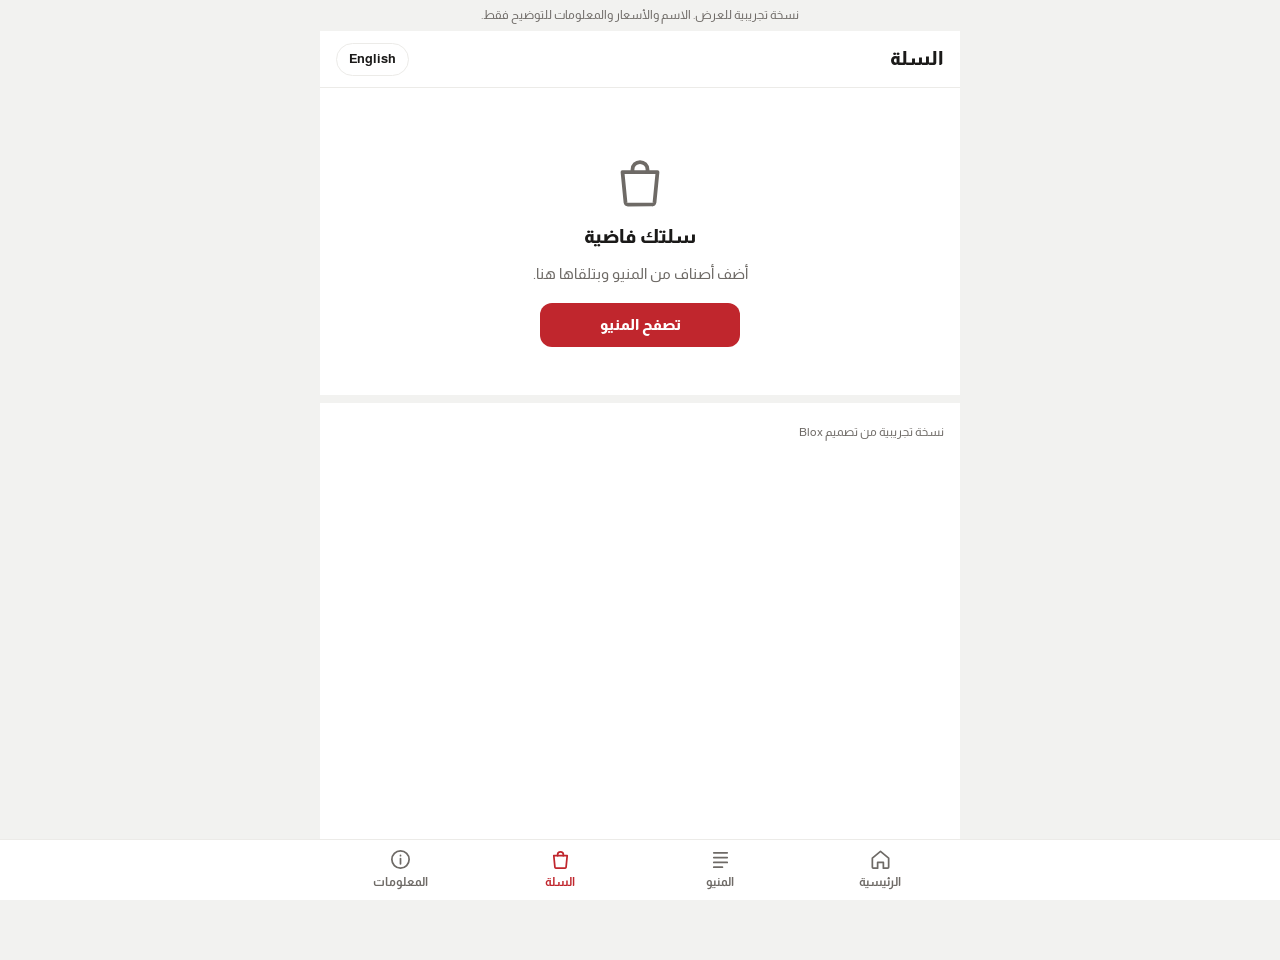
==== cart.html @ 6bb1acb8 "Split the demo into Home, Menu, Cart and Info pages Each page shares one stylesheet and script, with" ====
<!doctype html>
<html lang="ar" dir="rtl">
<head>
<meta charset="utf-8">
<meta name="viewport" content="width=device-width, initial-scale=1, viewport-fit=cover">
<meta name="theme-color" content="#FFFFFF">
<title>السلة · فرن الحارة</title>
<link rel="preconnect" href="https://fonts.googleapis.com">
<link rel="preconnect" href="https://fonts.gstatic.com" crossorigin>
<link rel="stylesheet" href="https://fonts.googleapis.com/css2?family=Almarai:wght@400;700;800&display=swap">
<link rel="stylesheet" href="assets/style.css">
</head>
<body data-page="cart">
<div class="app">
  <div class="demo pad" data-t="demo"></div>
  <header class="topbar"><div class="topbar-inner pad"><h1 data-t="navCart"></h1><button class="lang-sm" type="button" data-lang data-t="langBtn"></button></div></header>

  <section class="empty-state pad" id="cartEmpty" hidden>
    <svg viewBox="0 0 24 24" aria-hidden="true"><path d="M5 8h14l-1.2 12.2a1 1 0 0 1-1 .8H7.2a1 1 0 0 1-1-.8z"/><path d="M9 8V7a3 3 0 0 1 6 0v1"/></svg>
    <h2 data-t="emptyCart"></h2>
    <p data-t="emptyCartSub"></p>
    <a class="btn btn-primary" href="menu.html" data-t="browseMenu"></a>
  </section>

  <div id="cartFull" hidden>
    <section class="pad"><div id="cartItems"></div></section>

    <section class="block pad">
      <span class="sub-h" data-t="orderType"></span>
      <div class="seg" role="group">
        <button type="button" data-type="pickup" data-t="pickup"></button>
        <button type="button" data-type="delivery" data-t="delivery"></button>
      </div>
    </section>

    <section class="block pad">
      <label class="sub-h" for="notes" data-t="notesL"></label>
      <textarea id="notes" data-ph="notesPh"></textarea>
    </section>

    <section class="block pad">
      <div class="sumline"><span data-t="itemsLabel"></span><span id="sumCount"></span></div>
      <div class="sumline total"><span data-t="total"></span><span id="sumTotal"></span></div>
      <button class="wa-btn" id="sendBtn" type="button" data-t="send"></button>
      <p class="toast" id="toast" hidden></p>
      <details>
        <summary data-t="preview"></summary>
        <textarea id="msg" readonly></textarea>
        <button class="link-btn" id="copyBtn" type="button" data-t="copy"></button>
      </details>
      <div class="foot-row"><button class="clear" id="clearBtn" type="button" data-t="clear"></button></div>
    </section>
  </div>

  <p class="foot pad" data-t="footer"></p>
</div>

<nav class="bnav" aria-label="Main">
  <div class="bnav-inner">
    <a href="index.html" data-nav="home"><svg viewBox="0 0 24 24" aria-hidden="true"><path d="M3.5 10.5 12 3.5l8.5 7V20a1 1 0 0 1-1 1H15v-6H9v6H4.5a1 1 0 0 1-1-1z"/></svg><span data-t="navHome"></span></a>
    <a href="menu.html" data-nav="menu"><svg viewBox="0 0 24 24" aria-hidden="true"><path d="M5 5h14M5 10h14M5 15h14M5 20h9"/></svg><span data-t="navMenu"></span></a>
    <a href="cart.html" data-nav="cart"><svg viewBox="0 0 24 24" aria-hidden="true"><path d="M5 8h14l-1.2 12.2a1 1 0 0 1-1 .8H7.2a1 1 0 0 1-1-.8z"/><path d="M9 8V7a3 3 0 0 1 6 0v1"/></svg><span data-t="navCart"></span><i class="nbadge" id="navBadge" hidden></i></a>
    <a href="info.html" data-nav="info"><svg viewBox="0 0 24 24" aria-hidden="true"><circle cx="12" cy="12" r="9"/><path d="M12 11v5.5M12 7.8v.2"/></svg><span data-t="navInfo"></span></a>
  </div>
</nav>
<script src="assets/app.js"></script>
</body>
</html>
---- assets/style.css ----
/* Layout: a mobile ordering site in the shape delivery apps use. One white column on a grey page,
   a bottom tab bar (Home, Menu, Cart, Info), sticky headers on inner pages. Light only, on purpose. */
:root{
  --page:#F2F2F0;
  --bg:#FFFFFF;
  --ink:#1B1A19;
  --muted:#6E6A66;
  --line:#ECEBE8;
  --brand:#C0262D;
  --brand-dark:#9E1D23;
  --brand-tint:#FBECEC;
  --on-brand:#FFFFFF;
  --open:#1E7F3C;
  --wa:#128C4A;
  --on-wa:#FFFFFF;
  --savory-bg:#FCEBE7; --savory-fg:#9C2A1C;
  --sweet-bg:#FFF3D6;  --sweet-fg:#7A5300;
  --crepes-bg:#EAF5E0; --crepes-fg:#3E6B14;
  --drinks-bg:#E0F3F1; --drinks-fg:#0D6158;
  --nav-h:60px;
  --font:"Almarai",system-ui,-apple-system,"Segoe UI",Tahoma,sans-serif;
  color-scheme:light;
}
*{box-sizing:border-box}
[hidden]{display:none!important}
html{-webkit-text-size-adjust:100%}
body{margin:0;background:var(--page);color:var(--ink);font-family:var(--font);font-size:15px;line-height:1.55;-webkit-font-smoothing:antialiased;
  padding-bottom:calc(var(--nav-h) + env(safe-area-inset-bottom,0px))}
body.has-cartbar{padding-bottom:calc(var(--nav-h) + 72px + env(safe-area-inset-bottom,0px))}
h1,h2,h3,p{margin:0}
a{color:inherit}
button,input,textarea{font:inherit;color:inherit}
button{cursor:pointer}
:focus-visible{outline:2px solid var(--brand);outline-offset:2px}
.app{max-width:640px;margin-inline:auto;background:var(--bg);min-height:100vh}
.pad{padding-left:max(16px,env(safe-area-inset-left,0px));padding-right:max(16px,env(safe-area-inset-right,0px))}

.demo{background:var(--page);color:var(--muted);font-size:.78rem;text-align:center;padding-block:6px}
.foot{color:var(--muted);font-size:.78rem;padding-block:20px 28px;border-top:8px solid var(--page)}

/* Buttons */
.btn{display:flex;align-items:center;justify-content:center;gap:8px;border:0;border-radius:12px;padding:12px 16px;font-weight:800;text-decoration:none;line-height:1.3}
.btn-primary{background:var(--brand);color:var(--on-brand)}
.btn-outline{background:var(--bg);color:var(--ink);border:1px solid var(--line)}
.add-btn{width:36px;height:36px;border-radius:50%;border:1.5px solid var(--brand);background:var(--bg);color:var(--brand);font-size:1.3rem;line-height:1;display:grid;place-items:center;padding:0}
.stepper{display:flex;align-items:center;border-radius:999px;background:var(--brand);color:var(--on-brand)}
.stepper button{width:36px;height:36px;border:0;background:none;color:inherit;font-size:1.15rem;line-height:1;padding:0}
.stepper span{min-width:18px;text-align:center;font-weight:700;font-variant-numeric:tabular-nums}

/* Inner-page header */
.topbar{position:sticky;top:0;z-index:15;background:var(--bg);border-bottom:1px solid var(--line);padding-top:env(safe-area-inset-top,0px)}
.topbar-inner{display:flex;align-items:center;justify-content:space-between;gap:12px;height:56px}
.topbar h1{font-size:1.2rem;font-weight:800}
.lang-sm{border:1px solid var(--line);background:var(--bg);border-radius:999px;padding:5px 12px;font-weight:700;font-size:.82rem}

/* Home */
.cover{height:136px;background:var(--brand);padding-top:env(safe-area-inset-top,0px)}
.cover-bar{display:flex;justify-content:flex-end;padding-block:12px}
.lang{background:rgba(255,255,255,.2);color:var(--on-brand);border:0;border-radius:999px;padding:6px 14px;font-weight:700;font-size:.85rem}
.store{padding-block:0 18px}
.logo{width:80px;height:80px;border-radius:50%;margin-top:-40px;border:3px solid var(--bg);background:var(--brand-dark);color:var(--on-brand);
  display:grid;place-items:center;font-weight:800;font-size:1.15rem;box-shadow:0 1px 4px rgba(0,0,0,.14);overflow:hidden}
.logo img{width:100%;height:100%;object-fit:cover}
.store h1{font-size:1.5rem;font-weight:800;margin-top:10px;text-wrap:balance}
.cuisine{color:var(--muted);font-size:.9rem;margin-top:2px}
.meta{display:flex;flex-wrap:wrap;align-items:center;gap:6px 12px;margin-top:10px;font-size:.85rem;color:var(--muted)}
.status{font-weight:700;display:inline-flex;align-items:center;gap:6px;color:var(--muted)}
.status::before{content:"";width:7px;height:7px;border-radius:50%;background:currentColor}
.status.is-open{color:var(--open)}
.actions{display:grid;grid-template-columns:1fr 1fr;gap:10px;margin-top:16px}

.block{padding-block:20px;border-top:8px solid var(--page)}
.block-head{display:flex;align-items:baseline;justify-content:space-between;gap:12px;margin-bottom:12px}
.block h2{font-size:1.1rem;font-weight:800}
.see-all{color:var(--brand);font-weight:700;font-size:.88rem;text-decoration:none}

.picks{display:flex;gap:10px;overflow-x:auto;scrollbar-width:none;scroll-snap-type:x mandatory;padding-bottom:2px}
.picks::-webkit-scrollbar{display:none}
.pick{flex:0 0 170px;scroll-snap-align:start;border:1px solid var(--line);border-radius:14px;padding:12px;display:flex;flex-direction:column;gap:6px;min-height:168px}
.pick h3{font-size:.98rem;font-weight:800}
.pick p{color:var(--muted);font-size:.8rem;display:-webkit-box;-webkit-line-clamp:2;-webkit-box-orient:vertical;overflow:hidden}
.pick-foot{margin-top:auto;display:flex;align-items:center;justify-content:space-between;gap:8px}
.cat-label{align-self:flex-start;font-size:.72rem;font-weight:700;padding:2px 8px;border-radius:999px}

.cats-grid{display:grid;grid-template-columns:1fr 1fr;gap:10px}
.cat-tile{display:flex;flex-direction:column;justify-content:flex-end;gap:2px;min-height:96px;padding:14px;border-radius:14px;text-decoration:none}
.cat-tile strong{font-size:1.02rem;font-weight:800}
.cat-tile span{font-size:.82rem;opacity:.85}
.c-savory{background:var(--savory-bg);color:var(--savory-fg)}
.c-sweet{background:var(--sweet-bg);color:var(--sweet-fg)}
.c-crepes{background:var(--crepes-bg);color:var(--crepes-fg)}
.c-drinks{background:var(--drinks-bg);color:var(--drinks-fg)}

/* Menu */
.search{padding-block:12px 10px}
.search input{width:100%;border:1px solid var(--line);background:var(--page);border-radius:12px;padding:11px 14px;font-size:.95rem}
.search input::placeholder{color:var(--muted)}
.tabs{position:sticky;top:calc(56px + env(safe-area-inset-top,0px));z-index:12;background:var(--bg);border-bottom:1px solid var(--line)}
.tabs-inner{display:flex;gap:6px;overflow-x:auto;scrollbar-width:none}
.tabs-inner::-webkit-scrollbar{display:none}
.tab{flex:0 0 auto;border:0;background:none;padding:13px 8px 11px;font-weight:700;font-size:.92rem;color:var(--muted);border-bottom:2px solid transparent;white-space:nowrap}
.tab[aria-current="true"]{color:var(--brand);border-bottom-color:var(--brand)}
.menu-section{padding-block:18px 2px;scroll-margin-top:calc(106px + env(safe-area-inset-top,0px))}
.menu-section h2{font-size:1.1rem;font-weight:800}
.row{display:flex;gap:14px;align-items:center;padding-block:14px;border-bottom:1px solid var(--line)}
.row-text{flex:1;min-width:0}
.row h3{font-size:.98rem;font-weight:700;display:flex;align-items:center;gap:6px;flex-wrap:wrap}
.badge{font-size:.7rem;font-weight:700;color:var(--brand);background:var(--brand-tint);padding:2px 6px;border-radius:4px}
.desc{color:var(--muted);font-size:.86rem;margin-top:2px;display:-webkit-box;-webkit-line-clamp:2;-webkit-box-orient:vertical;overflow:hidden}
.price{font-weight:700;font-variant-numeric:tabular-nums;white-space:nowrap}
.row .price{display:block;margin-top:6px}
.add{flex:0 0 auto}
.empty{color:var(--muted);text-align:center;padding-block:36px}

.cartbar{position:fixed;left:0;right:0;bottom:calc(var(--nav-h) + env(safe-area-inset-bottom,0px));z-index:20;padding-block:8px;
  padding-left:max(16px,env(safe-area-inset-left,0px));padding-right:max(16px,env(safe-area-inset-right,0px))}
.cartbar-btn{max-width:608px;margin-inline:auto;display:flex;align-items:center;justify-content:space-between;gap:12px;
  background:var(--brand);color:var(--on-brand);border-radius:12px;padding:13px 16px;font-weight:800;text-decoration:none;box-shadow:0 4px 14px rgba(0,0,0,.18)}
.count{background:rgba(255,255,255,.22);border-radius:6px;padding:1px 8px;min-width:28px;text-align:center;font-variant-numeric:tabular-nums}
.amt{font-variant-numeric:tabular-nums}

/* Cart */
.empty-state{display:flex;flex-direction:column;align-items:center;gap:10px;text-align:center;padding-block:64px 48px}
.empty-state svg{width:60px;height:60px;color:var(--muted);fill:none;stroke:currentColor;stroke-width:1.5;stroke-linecap:round;stroke-linejoin:round}
.empty-state h2{font-size:1.2rem;font-weight:800}
.empty-state p{color:var(--muted);max-width:30ch}
.empty-state .btn{margin-top:8px;min-width:200px}
.cart-row{display:flex;align-items:center;gap:12px;padding-block:14px;border-bottom:1px solid var(--line)}
.cart-row:last-child{border-bottom:0}
.cart-row .name{flex:1;min-width:0;font-weight:700}
.cart-row .sub{color:var(--muted);font-size:.85rem;font-weight:400;font-variant-numeric:tabular-nums}
.sub-h{display:block;font-size:1.05rem;font-weight:800;margin-bottom:10px}
.seg{display:grid;grid-template-columns:1fr 1fr;background:var(--page);border-radius:10px;padding:3px}
.seg button{border:0;background:none;padding:10px;border-radius:8px;font-weight:700;font-size:.9rem;color:var(--muted)}
.seg button[aria-pressed="true"]{background:var(--bg);color:var(--ink);box-shadow:0 1px 2px rgba(0,0,0,.12)}
textarea{width:100%;border:1px solid var(--line);border-radius:10px;padding:10px 12px;resize:vertical;background:var(--bg)}
#notes{min-height:76px}
.sumline{display:flex;justify-content:space-between;padding-block:5px;color:var(--muted);font-variant-numeric:tabular-nums}
.sumline.total{color:var(--ink);font-weight:800;font-size:1.12rem;margin-bottom:14px}
.wa-btn{width:100%;border:0;border-radius:12px;background:var(--wa);color:var(--on-wa);padding:14px;font-weight:800;font-size:1rem}
.toast{margin-top:10px;background:var(--page);border-radius:10px;padding:10px 12px;font-size:.85rem}
details{margin-top:14px;font-size:.88rem}
summary{cursor:pointer;color:var(--brand);font-weight:700}
#msg{margin-top:10px;min-height:150px;background:var(--page);font-size:.86rem}
.link-btn{border:0;background:none;color:var(--brand);font-weight:700;padding:6px 0}
.foot-row{display:flex;justify-content:center;margin-top:8px}
.clear{border:0;background:none;color:var(--muted);font-size:.85rem;text-decoration:underline;padding:6px}

/* Info */
.status-card{display:flex;align-items:center;justify-content:space-between;gap:12px;background:var(--page);border-radius:12px;padding:14px 16px;margin-block:16px;font-size:.9rem}
.status-card .status{font-size:.95rem}
.status-card [data-status-sub]{color:var(--muted)}
.hours{list-style:none;margin:0;padding:0}
.hours li{display:flex;justify-content:space-between;gap:12px;padding-block:10px;border-bottom:1px solid var(--line);font-variant-numeric:tabular-nums}
.hours li:last-child{border-bottom:0}
.hours li.today{font-weight:800}
.today-tag{font-size:.7rem;font-weight:700;background:var(--brand-tint);color:var(--brand);padding:1px 6px;border-radius:4px;margin-inline-start:6px}
.kv{margin:0}
.kv div{display:flex;justify-content:space-between;gap:16px;padding-block:11px;border-bottom:1px solid var(--line);font-size:.9rem}
.kv div:last-child{border-bottom:0}
.kv dt{color:var(--muted);flex:0 0 auto}
.kv dd{margin:0;font-weight:700;text-align:end;min-width:0}
.about{max-width:60ch;color:var(--ink)}
.block .sub-h{margin-bottom:8px}

/* Bottom tab bar */
.bnav{position:fixed;left:0;right:0;bottom:0;z-index:25;background:var(--bg);border-top:1px solid var(--line);
  padding-bottom:env(safe-area-inset-bottom,0px);padding-left:env(safe-area-inset-left,0px);padding-right:env(safe-area-inset-right,0px)}
.bnav-inner{max-width:640px;margin-inline:auto;display:grid;grid-template-columns:repeat(4,1fr);height:var(--nav-h)}
.bnav a{position:relative;display:flex;flex-direction:column;align-items:center;justify-content:center;gap:3px;color:var(--muted);text-decoration:none;font-size:.72rem;font-weight:700}
.bnav svg{width:23px;height:23px;fill:none;stroke:currentColor;stroke-width:1.8;stroke-linecap:round;stroke-linejoin:round}
.bnav a[aria-current="page"]{color:var(--brand)}
.nbadge{position:absolute;top:6px;inset-inline-start:calc(50% + 4px);min-width:18px;height:18px;padding:0 5px;border-radius:999px;background:var(--brand);color:var(--on-brand);font-size:.66rem;font-weight:800;display:grid;place-items:center;font-style:normal}

@media (prefers-reduced-motion:no-preference){
  html{scroll-behavior:smooth}
}
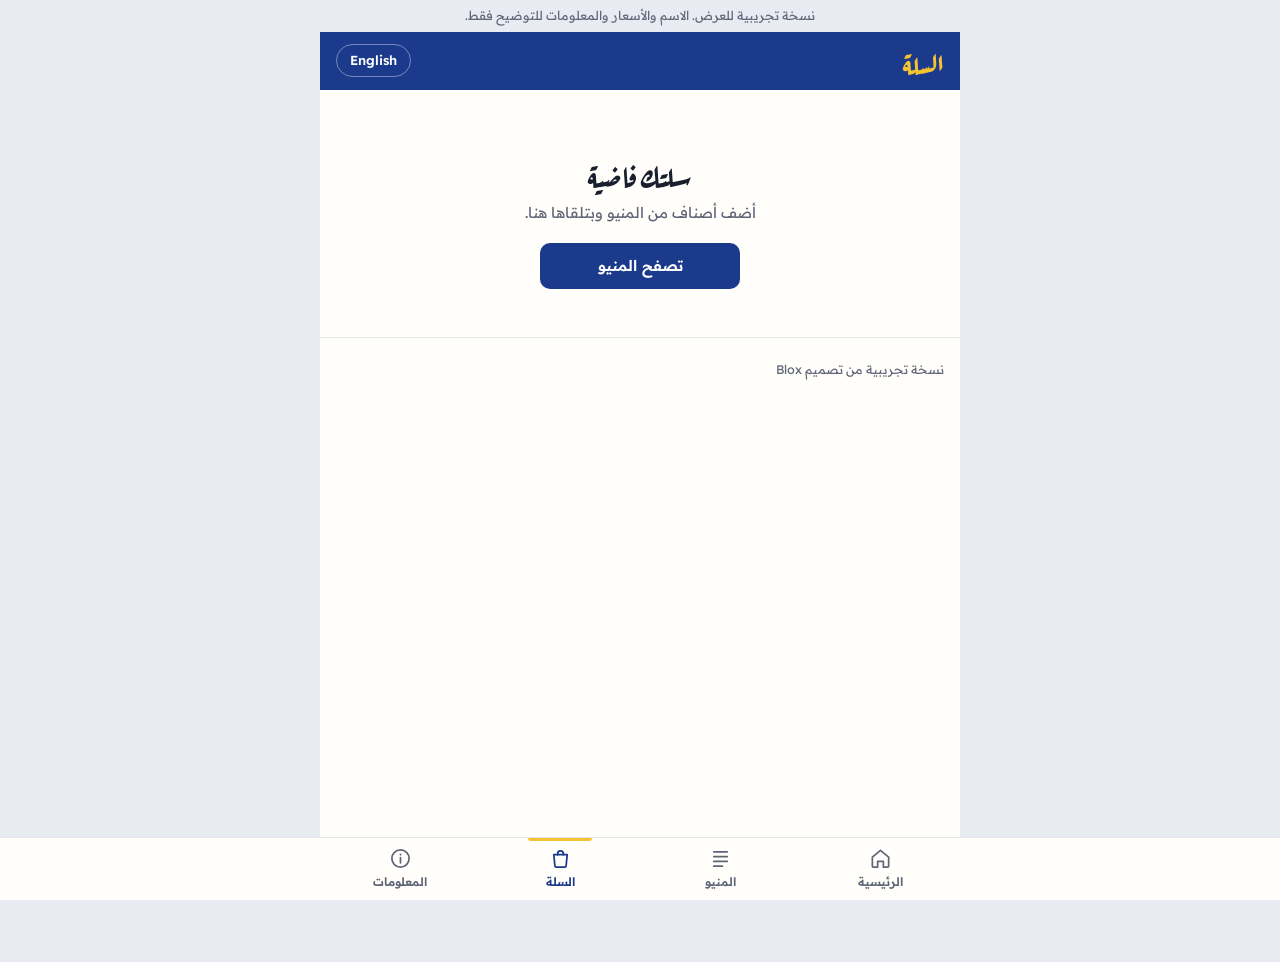
==== commit cf660c19: "Restyle the demo as an Egyptian feteer shop sign and menu board Home opens on the shop sign: sign-bl" ====
--- a/cart.html
+++ b/cart.html
@@ -3,20 +3,19 @@
 <head>
 <meta charset="utf-8">
 <meta name="viewport" content="width=device-width, initial-scale=1, viewport-fit=cover">
-<meta name="theme-color" content="#FFFFFF">
+<meta name="theme-color" content="#1B3A8C">
 <title>السلة · فرن الحارة</title>
 <link rel="preconnect" href="https://fonts.googleapis.com">
 <link rel="preconnect" href="https://fonts.gstatic.com" crossorigin>
-<link rel="stylesheet" href="https://fonts.googleapis.com/css2?family=Almarai:wght@400;700;800&display=swap">
+<link rel="stylesheet" href="https://fonts.googleapis.com/css2?family=Aref+Ruqaa:wght@400;700&family=Readex+Pro:wght@400;500;600;700&display=swap">
 <link rel="stylesheet" href="assets/style.css">
 </head>
 <body data-page="cart">
 <div class="app">
   <div class="demo pad" data-t="demo"></div>
-  <header class="topbar"><div class="topbar-inner pad"><h1 data-t="navCart"></h1><button class="lang-sm" type="button" data-lang data-t="langBtn"></button></div></header>
+  <header class="topbar"><div class="topbar-inner pad"><h1 data-t="navCart"></h1><button class="lang-btn" type="button" data-lang data-t="langBtn"></button></div></header>
 
   <section class="empty-state pad" id="cartEmpty" hidden>
-    <svg viewBox="0 0 24 24" aria-hidden="true"><path d="M5 8h14l-1.2 12.2a1 1 0 0 1-1 .8H7.2a1 1 0 0 1-1-.8z"/><path d="M9 8V7a3 3 0 0 1 6 0v1"/></svg>
     <h2 data-t="emptyCart"></h2>
     <p data-t="emptyCartSub"></p>
     <a class="btn btn-primary" href="menu.html" data-t="browseMenu"></a>
@@ -25,7 +24,7 @@
   <div id="cartFull" hidden>
     <section class="pad"><div id="cartItems"></div></section>
 
-    <section class="block pad">
+    <section class="info-sec pad">
       <span class="sub-h" data-t="orderType"></span>
       <div class="seg" role="group">
         <button type="button" data-type="pickup" data-t="pickup"></button>
@@ -33,14 +32,13 @@
       </div>
     </section>
 
-    <section class="block pad">
+    <section class="info-sec pad">
       <label class="sub-h" for="notes" data-t="notesL"></label>
       <textarea id="notes" data-ph="notesPh"></textarea>
     </section>
 
-    <section class="block pad">
-      <div class="sumline"><span data-t="itemsLabel"></span><span id="sumCount"></span></div>
-      <div class="sumline total"><span data-t="total"></span><span id="sumTotal"></span></div>
+    <section class="info-sec pad">
+      <div id="sumRows"></div>
       <button class="wa-btn" id="sendBtn" type="button" data-t="send"></button>
       <p class="toast" id="toast" hidden></p>
       <details>
--- a/assets/style.css
+++ b/assets/style.css
@@ -1,176 +1,178 @@
-/* Layout: a mobile ordering site in the shape delivery apps use. One white column on a grey page,
-   a bottom tab bar (Home, Menu, Cart, Info), sticky headers on inner pages. Light only, on purpose. */
+/* Direction: an Egyptian feteer shop. The hero is the shop sign (deep sign-blue, Ruqaa lettering in ghee gold,
+   a painted double frame). Menus, hours and the cart read like a printed menu board: name, dotted leader, price.
+   Everything else stays quiet: paper-white, blue-grey ink, thin rules. Light only, on purpose. */
 :root{
-  --page:#F2F2F0;
-  --bg:#FFFFFF;
-  --ink:#1B1A19;
-  --muted:#6E6A66;
-  --line:#ECEBE8;
-  --brand:#C0262D;
-  --brand-dark:#9E1D23;
-  --brand-tint:#FBECEC;
-  --on-brand:#FFFFFF;
+  --page:#E8EBF2;
+  --paper:#FFFEFA;
+  --ink:#1A1F2E;
+  --muted:#5F6577;
+  --line:#E4E6EC;
+  --leader:#BCC2CF;
+  --sign:#1B3A8C;
+  --sign-soft:#D6DDF0;
+  --butter:#F4C430;
+  --butter-tint:#FDF4D6;
+  --butter-ink:#6B4E00;
+  --on-dark:#FFFFFF;
   --open:#1E7F3C;
   --wa:#128C4A;
-  --on-wa:#FFFFFF;
-  --savory-bg:#FCEBE7; --savory-fg:#9C2A1C;
-  --sweet-bg:#FFF3D6;  --sweet-fg:#7A5300;
-  --crepes-bg:#EAF5E0; --crepes-fg:#3E6B14;
-  --drinks-bg:#E0F3F1; --drinks-fg:#0D6158;
-  --nav-h:60px;
-  --font:"Almarai",system-ui,-apple-system,"Segoe UI",Tahoma,sans-serif;
+  --nav-h:62px;
+  --script:"Aref Ruqaa","Readex Pro",serif;
+  --sans:"Readex Pro",system-ui,-apple-system,"Segoe UI",Tahoma,sans-serif;
   color-scheme:light;
 }
 *{box-sizing:border-box}
 [hidden]{display:none!important}
 html{-webkit-text-size-adjust:100%}
-body{margin:0;background:var(--page);color:var(--ink);font-family:var(--font);font-size:15px;line-height:1.55;-webkit-font-smoothing:antialiased;
+body{margin:0;background:var(--page);color:var(--ink);font-family:var(--sans);font-size:15px;line-height:1.6;-webkit-font-smoothing:antialiased;
   padding-bottom:calc(var(--nav-h) + env(safe-area-inset-bottom,0px))}
-body.has-cartbar{padding-bottom:calc(var(--nav-h) + 72px + env(safe-area-inset-bottom,0px))}
+body.has-cartbar{padding-bottom:calc(var(--nav-h) + 74px + env(safe-area-inset-bottom,0px))}
 h1,h2,h3,p{margin:0}
 a{color:inherit}
 button,input,textarea{font:inherit;color:inherit}
 button{cursor:pointer}
-:focus-visible{outline:2px solid var(--brand);outline-offset:2px}
-.app{max-width:640px;margin-inline:auto;background:var(--bg);min-height:100vh}
+:focus-visible{outline:2px solid var(--sign);outline-offset:2px}
+.sign :focus-visible,.topbar :focus-visible{outline-color:var(--butter)}
+.app{max-width:640px;margin-inline:auto;background:var(--paper);min-height:100vh}
 .pad{padding-left:max(16px,env(safe-area-inset-left,0px));padding-right:max(16px,env(safe-area-inset-right,0px))}
 
 .demo{background:var(--page);color:var(--muted);font-size:.78rem;text-align:center;padding-block:6px}
-.foot{color:var(--muted);font-size:.78rem;padding-block:20px 28px;border-top:8px solid var(--page)}
+.foot{color:var(--muted);font-size:.78rem;padding-block:22px 28px;border-top:1px solid var(--line)}
+
+/* Menu-board leader: name ........ price */
+.lead{display:flex;align-items:baseline;gap:8px;min-width:0}
+.lead .dots{flex:1;min-width:14px;border-bottom:2px dotted var(--leader);transform:translateY(-.32em)}
+.price{font-weight:700;color:var(--sign);white-space:nowrap;font-variant-numeric:tabular-nums}
 
 /* Buttons */
-.btn{display:flex;align-items:center;justify-content:center;gap:8px;border:0;border-radius:12px;padding:12px 16px;font-weight:800;text-decoration:none;line-height:1.3}
-.btn-primary{background:var(--brand);color:var(--on-brand)}
-.btn-outline{background:var(--bg);color:var(--ink);border:1px solid var(--line)}
-.add-btn{width:36px;height:36px;border-radius:50%;border:1.5px solid var(--brand);background:var(--bg);color:var(--brand);font-size:1.3rem;line-height:1;display:grid;place-items:center;padding:0}
-.stepper{display:flex;align-items:center;border-radius:999px;background:var(--brand);color:var(--on-brand)}
-.stepper button{width:36px;height:36px;border:0;background:none;color:inherit;font-size:1.15rem;line-height:1;padding:0}
-.stepper span{min-width:18px;text-align:center;font-weight:700;font-variant-numeric:tabular-nums}
+.btn{display:flex;align-items:center;justify-content:center;border:0;border-radius:10px;padding:13px 16px;font-weight:600;text-decoration:none;line-height:1.3;text-align:center}
+.btn-primary{background:var(--sign);color:var(--on-dark)}
+.btn-outline{background:var(--paper);color:var(--ink);border:1.5px solid var(--line)}
+.add-btn{width:38px;height:38px;border-radius:50%;border:1.5px solid var(--sign);background:var(--paper);color:var(--sign);font-size:1.35rem;line-height:1;display:grid;place-items:center;padding:0}
+.stepper{display:inline-flex;align-items:center;border-radius:999px;background:var(--sign);color:var(--on-dark)}
+.stepper button{width:38px;height:38px;border:0;background:none;color:inherit;font-size:1.15rem;line-height:1;padding:0}
+.stepper span{min-width:20px;text-align:center;font-weight:700;font-variant-numeric:tabular-nums}
+.lang-btn{border:1px solid rgba(255,255,255,.4);background:transparent;color:var(--on-dark);border-radius:999px;padding:5px 13px;font-weight:600;font-size:.82rem}
 
-/* Inner-page header */
-.topbar{position:sticky;top:0;z-index:15;background:var(--bg);border-bottom:1px solid var(--line);padding-top:env(safe-area-inset-top,0px)}
-.topbar-inner{display:flex;align-items:center;justify-content:space-between;gap:12px;height:56px}
-.topbar h1{font-size:1.2rem;font-weight:800}
-.lang-sm{border:1px solid var(--line);background:var(--bg);border-radius:999px;padding:5px 12px;font-weight:700;font-size:.82rem}
+/* Home: the shop sign */
+.sign{background:var(--sign);color:var(--on-dark);padding-top:calc(env(safe-area-inset-top,0px) + 12px);padding-bottom:22px}
+.sign-top{display:flex;justify-content:flex-end}
+.board{margin:12px 6px 0;border:2px solid var(--butter);border-radius:6px;outline:1px solid rgba(244,196,48,.5);outline-offset:5px;padding:16px 12px 20px;text-align:center}
+.wordmark{font-family:var(--script);font-weight:700;color:var(--butter);font-size:clamp(2.7rem,14vw,3.7rem);line-height:1.4}
+.tagline{color:var(--sign-soft);font-size:1rem}
+.sign-status{display:flex;justify-content:center;align-items:center;gap:8px;margin-top:18px;font-size:.92rem;font-weight:500;color:var(--sign-soft)}
+.sign-status .dot{width:9px;height:9px;border-radius:50%;background:var(--sign-soft);opacity:.6}
+.sign-status.is-open{color:var(--on-dark)}
+.sign-status.is-open .dot{background:var(--butter);opacity:1;box-shadow:0 0 0 4px rgba(244,196,48,.22)}
 
-/* Home */
-.cover{height:136px;background:var(--brand);padding-top:env(safe-area-inset-top,0px)}
-.cover-bar{display:flex;justify-content:flex-end;padding-block:12px}
-.lang{background:rgba(255,255,255,.2);color:var(--on-brand);border:0;border-radius:999px;padding:6px 14px;font-weight:700;font-size:.85rem}
-.store{padding-block:0 18px}
-.logo{width:80px;height:80px;border-radius:50%;margin-top:-40px;border:3px solid var(--bg);background:var(--brand-dark);color:var(--on-brand);
-  display:grid;place-items:center;font-weight:800;font-size:1.15rem;box-shadow:0 1px 4px rgba(0,0,0,.14);overflow:hidden}
-.logo img{width:100%;height:100%;object-fit:cover}
-.store h1{font-size:1.5rem;font-weight:800;margin-top:10px;text-wrap:balance}
-.cuisine{color:var(--muted);font-size:.9rem;margin-top:2px}
-.meta{display:flex;flex-wrap:wrap;align-items:center;gap:6px 12px;margin-top:10px;font-size:.85rem;color:var(--muted)}
-.status{font-weight:700;display:inline-flex;align-items:center;gap:6px;color:var(--muted)}
-.status::before{content:"";width:7px;height:7px;border-radius:50%;background:currentColor}
-.status.is-open{color:var(--open)}
-.actions{display:grid;grid-template-columns:1fr 1fr;gap:10px;margin-top:16px}
+.home-actions{display:grid;grid-template-columns:1fr 1fr;gap:10px;padding-block:16px}
 
-.block{padding-block:20px;border-top:8px solid var(--page)}
-.block-head{display:flex;align-items:baseline;justify-content:space-between;gap:12px;margin-bottom:12px}
-.block h2{font-size:1.1rem;font-weight:800}
-.see-all{color:var(--brand);font-weight:700;font-size:.88rem;text-decoration:none}
+.feature{background:var(--butter-tint);padding-block:22px 24px}
+.feature-top{display:flex;align-items:baseline;justify-content:space-between;gap:12px}
+.feature h2{font-family:var(--script);font-weight:700;font-size:2.3rem;line-height:1.3}
+.price-lg{font-size:1.35rem;font-weight:700;color:var(--sign);font-variant-numeric:tabular-nums;white-space:nowrap}
+.feature p{max-width:42ch}
+.feature-note{color:var(--butter-ink);font-size:.86rem;margin-top:4px}
+.feature-add{margin-top:16px}
+.add-wide{width:100%}
+.feature .stepper{width:100%;justify-content:space-between}
+.feature .stepper button{width:56px}
 
-.picks{display:flex;gap:10px;overflow-x:auto;scrollbar-width:none;scroll-snap-type:x mandatory;padding-bottom:2px}
-.picks::-webkit-scrollbar{display:none}
-.pick{flex:0 0 170px;scroll-snap-align:start;border:1px solid var(--line);border-radius:14px;padding:12px;display:flex;flex-direction:column;gap:6px;min-height:168px}
-.pick h3{font-size:.98rem;font-weight:800}
-.pick p{color:var(--muted);font-size:.8rem;display:-webkit-box;-webkit-line-clamp:2;-webkit-box-orient:vertical;overflow:hidden}
-.pick-foot{margin-top:auto;display:flex;align-items:center;justify-content:space-between;gap:8px}
-.cat-label{align-self:flex-start;font-size:.72rem;font-weight:700;padding:2px 8px;border-radius:999px}
+.sec{padding-block:22px 10px;border-top:1px solid var(--line)}
+.sec-h{font-family:var(--script);font-weight:700;font-size:1.75rem;line-height:1.3;margin-bottom:4px}
+.cat-row{display:block;padding-block:14px;border-bottom:1px solid var(--line);text-decoration:none}
+.cat-row:last-child{border-bottom:0}
+.cat-row strong{font-weight:600;font-size:1.05rem}
+.cat-row .meta{color:var(--muted);font-size:.88rem;white-space:nowrap}
+.visit-row{padding-block:12px;border-bottom:1px solid var(--line)}
+.visit-row:last-child{border-bottom:0}
+.visit-row .k{color:var(--muted)}
+.visit-row .v{font-weight:600;text-align:end}
 
-.cats-grid{display:grid;grid-template-columns:1fr 1fr;gap:10px}
-.cat-tile{display:flex;flex-direction:column;justify-content:flex-end;gap:2px;min-height:96px;padding:14px;border-radius:14px;text-decoration:none}
-.cat-tile strong{font-size:1.02rem;font-weight:800}
-.cat-tile span{font-size:.82rem;opacity:.85}
-.c-savory{background:var(--savory-bg);color:var(--savory-fg)}
-.c-sweet{background:var(--sweet-bg);color:var(--sweet-fg)}
-.c-crepes{background:var(--crepes-bg);color:var(--crepes-fg)}
-.c-drinks{background:var(--drinks-bg);color:var(--drinks-fg)}
+/* Inner-page header: a strip of the sign */
+.topbar{position:sticky;top:0;z-index:15;background:var(--sign);color:var(--on-dark);padding-top:env(safe-area-inset-top,0px)}
+.topbar-inner{height:58px;display:flex;align-items:center;justify-content:space-between;gap:12px}
+.topbar h1{font-family:var(--script);font-weight:700;color:var(--butter);font-size:1.8rem;line-height:1}
 
 /* Menu */
-.search{padding-block:12px 10px}
-.search input{width:100%;border:1px solid var(--line);background:var(--page);border-radius:12px;padding:11px 14px;font-size:.95rem}
+.search{padding-block:14px 10px}
+.search input{width:100%;border:1.5px solid var(--line);background:var(--paper);border-radius:10px;padding:11px 14px;font-size:.95rem}
 .search input::placeholder{color:var(--muted)}
-.tabs{position:sticky;top:calc(56px + env(safe-area-inset-top,0px));z-index:12;background:var(--bg);border-bottom:1px solid var(--line)}
-.tabs-inner{display:flex;gap:6px;overflow-x:auto;scrollbar-width:none}
+.tabs{position:sticky;top:calc(58px + env(safe-area-inset-top,0px));z-index:12;background:var(--paper);border-bottom:1px solid var(--line)}
+.tabs-inner{display:flex;gap:4px;overflow-x:auto;scrollbar-width:none}
 .tabs-inner::-webkit-scrollbar{display:none}
-.tab{flex:0 0 auto;border:0;background:none;padding:13px 8px 11px;font-weight:700;font-size:.92rem;color:var(--muted);border-bottom:2px solid transparent;white-space:nowrap}
-.tab[aria-current="true"]{color:var(--brand);border-bottom-color:var(--brand)}
-.menu-section{padding-block:18px 2px;scroll-margin-top:calc(106px + env(safe-area-inset-top,0px))}
-.menu-section h2{font-size:1.1rem;font-weight:800}
-.row{display:flex;gap:14px;align-items:center;padding-block:14px;border-bottom:1px solid var(--line)}
-.row-text{flex:1;min-width:0}
-.row h3{font-size:.98rem;font-weight:700;display:flex;align-items:center;gap:6px;flex-wrap:wrap}
-.badge{font-size:.7rem;font-weight:700;color:var(--brand);background:var(--brand-tint);padding:2px 6px;border-radius:4px}
-.desc{color:var(--muted);font-size:.86rem;margin-top:2px;display:-webkit-box;-webkit-line-clamp:2;-webkit-box-orient:vertical;overflow:hidden}
-.price{font-weight:700;font-variant-numeric:tabular-nums;white-space:nowrap}
-.row .price{display:block;margin-top:6px}
-.add{flex:0 0 auto}
+.tab{flex:0 0 auto;border:0;background:none;padding:13px 9px 10px;font-weight:600;font-size:.92rem;color:var(--muted);border-bottom:3px solid transparent;white-space:nowrap}
+.tab[aria-current="true"]{color:var(--ink);border-bottom-color:var(--butter)}
+.menu-section{padding-block:20px 4px;scroll-margin-top:calc(108px + env(safe-area-inset-top,0px))}
+.menu-section h2{font-family:var(--script);font-weight:700;font-size:1.8rem;line-height:1.3}
+.item{display:grid;grid-template-columns:1fr auto;column-gap:14px;align-items:center;padding-block:14px;border-bottom:1px solid var(--line)}
+.item:last-child{border-bottom:0}
+.item-main{min-width:0}
+.item h3{font-size:1.02rem;font-weight:600;display:inline-flex;align-items:center;gap:6px;flex-wrap:wrap}
+.item .desc{color:var(--muted);font-size:.86rem;margin-top:3px}
+.tag{font-size:.72rem;font-weight:600;background:var(--butter-tint);color:var(--butter-ink);padding:1px 7px;border-radius:4px}
 .empty{color:var(--muted);text-align:center;padding-block:36px}
 
 .cartbar{position:fixed;left:0;right:0;bottom:calc(var(--nav-h) + env(safe-area-inset-bottom,0px));z-index:20;padding-block:8px;
   padding-left:max(16px,env(safe-area-inset-left,0px));padding-right:max(16px,env(safe-area-inset-right,0px))}
 .cartbar-btn{max-width:608px;margin-inline:auto;display:flex;align-items:center;justify-content:space-between;gap:12px;
-  background:var(--brand);color:var(--on-brand);border-radius:12px;padding:13px 16px;font-weight:800;text-decoration:none;box-shadow:0 4px 14px rgba(0,0,0,.18)}
-.count{background:rgba(255,255,255,.22);border-radius:6px;padding:1px 8px;min-width:28px;text-align:center;font-variant-numeric:tabular-nums}
-.amt{font-variant-numeric:tabular-nums}
+  background:var(--sign);color:var(--on-dark);border-radius:12px;padding:13px 16px;font-weight:600;text-decoration:none;box-shadow:0 6px 18px rgba(20,44,110,.28)}
+.count{background:var(--butter);color:var(--ink);border-radius:6px;padding:1px 8px;min-width:28px;text-align:center;font-weight:700;font-variant-numeric:tabular-nums}
+.amt{font-weight:700;font-variant-numeric:tabular-nums}
 
 /* Cart */
-.empty-state{display:flex;flex-direction:column;align-items:center;gap:10px;text-align:center;padding-block:64px 48px}
-.empty-state svg{width:60px;height:60px;color:var(--muted);fill:none;stroke:currentColor;stroke-width:1.5;stroke-linecap:round;stroke-linejoin:round}
-.empty-state h2{font-size:1.2rem;font-weight:800}
+.empty-state{display:flex;flex-direction:column;align-items:center;gap:8px;text-align:center;padding-block:64px 48px}
+.empty-state h2{font-family:var(--script);font-weight:700;font-size:1.9rem;line-height:1.3}
 .empty-state p{color:var(--muted);max-width:30ch}
-.empty-state .btn{margin-top:8px;min-width:200px}
-.cart-row{display:flex;align-items:center;gap:12px;padding-block:14px;border-bottom:1px solid var(--line)}
-.cart-row:last-child{border-bottom:0}
-.cart-row .name{flex:1;min-width:0;font-weight:700}
-.cart-row .sub{color:var(--muted);font-size:.85rem;font-weight:400;font-variant-numeric:tabular-nums}
-.sub-h{display:block;font-size:1.05rem;font-weight:800;margin-bottom:10px}
-.seg{display:grid;grid-template-columns:1fr 1fr;background:var(--page);border-radius:10px;padding:3px}
-.seg button{border:0;background:none;padding:10px;border-radius:8px;font-weight:700;font-size:.9rem;color:var(--muted)}
-.seg button[aria-pressed="true"]{background:var(--bg);color:var(--ink);box-shadow:0 1px 2px rgba(0,0,0,.12)}
-textarea{width:100%;border:1px solid var(--line);border-radius:10px;padding:10px 12px;resize:vertical;background:var(--bg)}
-#notes{min-height:76px}
-.sumline{display:flex;justify-content:space-between;padding-block:5px;color:var(--muted);font-variant-numeric:tabular-nums}
-.sumline.total{color:var(--ink);font-weight:800;font-size:1.12rem;margin-bottom:14px}
-.wa-btn{width:100%;border:0;border-radius:12px;background:var(--wa);color:var(--on-wa);padding:14px;font-weight:800;font-size:1rem}
-.toast{margin-top:10px;background:var(--page);border-radius:10px;padding:10px 12px;font-size:.85rem}
+.empty-state .btn{margin-top:10px;min-width:200px}
+.cart-line{display:grid;grid-template-columns:1fr auto;gap:14px;align-items:center;padding-block:14px;border-bottom:1px solid var(--line)}
+.cart-line:last-child{border-bottom:0}
+.cart-line strong{font-weight:600}
+.qty-x{color:var(--muted);font-variant-numeric:tabular-nums}
+.sub-h{display:block;font-family:var(--script);font-weight:700;font-size:1.5rem;line-height:1.3;margin-bottom:10px}
+.seg{display:grid;grid-template-columns:1fr 1fr;border:1.5px solid var(--line);border-radius:10px;padding:3px}
+.seg button{border:0;background:none;padding:10px;border-radius:7px;font-weight:600;font-size:.9rem;color:var(--muted)}
+.seg button[aria-pressed="true"]{background:var(--sign);color:var(--on-dark)}
+textarea{width:100%;border:1.5px solid var(--line);border-radius:10px;padding:10px 12px;resize:vertical;background:var(--paper)}
+#notes{min-height:80px}
+.sum{padding-block:6px}
+.sum .k{color:var(--muted)}
+.sum-total{font-size:1.25rem;font-weight:700;padding-block:8px 16px}
+.sum-total .price{font-size:1.3rem}
+.wa-btn{width:100%;border:0;border-radius:12px;background:var(--wa);color:var(--on-dark);padding:15px;font-weight:700;font-size:1rem}
+.toast{margin-top:10px;background:var(--butter-tint);border-radius:10px;padding:10px 12px;font-size:.85rem}
 details{margin-top:14px;font-size:.88rem}
-summary{cursor:pointer;color:var(--brand);font-weight:700}
+summary{cursor:pointer;color:var(--sign);font-weight:600}
 #msg{margin-top:10px;min-height:150px;background:var(--page);font-size:.86rem}
-.link-btn{border:0;background:none;color:var(--brand);font-weight:700;padding:6px 0}
+.link-btn{border:0;background:none;color:var(--sign);font-weight:600;padding:6px 0}
 .foot-row{display:flex;justify-content:center;margin-top:8px}
 .clear{border:0;background:none;color:var(--muted);font-size:.85rem;text-decoration:underline;padding:6px}
 
 /* Info */
-.status-card{display:flex;align-items:center;justify-content:space-between;gap:12px;background:var(--page);border-radius:12px;padding:14px 16px;margin-block:16px;font-size:.9rem}
-.status-card .status{font-size:.95rem}
-.status-card [data-status-sub]{color:var(--muted)}
+.status-line{display:flex;align-items:center;gap:8px;font-weight:600;padding:14px 16px;background:var(--butter-tint);border-radius:10px;margin-block:16px}
+.status-line .dot{width:9px;height:9px;border-radius:50%;background:var(--muted)}
+.status-line.is-open .dot{background:var(--open)}
 .hours{list-style:none;margin:0;padding:0}
-.hours li{display:flex;justify-content:space-between;gap:12px;padding-block:10px;border-bottom:1px solid var(--line);font-variant-numeric:tabular-nums}
+.hours li{padding-block:11px;border-bottom:1px solid var(--line);font-variant-numeric:tabular-nums}
 .hours li:last-child{border-bottom:0}
-.hours li.today{font-weight:800}
-.today-tag{font-size:.7rem;font-weight:700;background:var(--brand-tint);color:var(--brand);padding:1px 6px;border-radius:4px;margin-inline-start:6px}
-.kv{margin:0}
-.kv div{display:flex;justify-content:space-between;gap:16px;padding-block:11px;border-bottom:1px solid var(--line);font-size:.9rem}
-.kv div:last-child{border-bottom:0}
-.kv dt{color:var(--muted);flex:0 0 auto}
-.kv dd{margin:0;font-weight:700;text-align:end;min-width:0}
-.about{max-width:60ch;color:var(--ink)}
-.block .sub-h{margin-bottom:8px}
+.hours li.today{font-weight:700}
+.today-tag{font-size:.72rem;font-weight:600;background:var(--butter);color:var(--ink);padding:1px 7px;border-radius:4px;margin-inline-start:6px}
+.kv-row{padding-block:11px;border-bottom:1px solid var(--line)}
+.kv-row:last-child{border-bottom:0}
+.kv-row .k{color:var(--muted)}
+.kv-row .v{font-weight:600;text-align:end}
+.about{max-width:60ch}
+.info-sec{padding-block:20px 10px;border-top:1px solid var(--line)}
 
 /* Bottom tab bar */
-.bnav{position:fixed;left:0;right:0;bottom:0;z-index:25;background:var(--bg);border-top:1px solid var(--line);
+.bnav{position:fixed;left:0;right:0;bottom:0;z-index:25;background:var(--paper);border-top:1px solid var(--line);
   padding-bottom:env(safe-area-inset-bottom,0px);padding-left:env(safe-area-inset-left,0px);padding-right:env(safe-area-inset-right,0px)}
 .bnav-inner{max-width:640px;margin-inline:auto;display:grid;grid-template-columns:repeat(4,1fr);height:var(--nav-h)}
-.bnav a{position:relative;display:flex;flex-direction:column;align-items:center;justify-content:center;gap:3px;color:var(--muted);text-decoration:none;font-size:.72rem;font-weight:700}
+.bnav a{position:relative;display:flex;flex-direction:column;align-items:center;justify-content:center;gap:3px;color:var(--muted);text-decoration:none;font-size:.74rem;font-weight:600}
 .bnav svg{width:23px;height:23px;fill:none;stroke:currentColor;stroke-width:1.8;stroke-linecap:round;stroke-linejoin:round}
-.bnav a[aria-current="page"]{color:var(--brand)}
-.nbadge{position:absolute;top:6px;inset-inline-start:calc(50% + 4px);min-width:18px;height:18px;padding:0 5px;border-radius:999px;background:var(--brand);color:var(--on-brand);font-size:.66rem;font-weight:800;display:grid;place-items:center;font-style:normal}
+.bnav a[aria-current="page"]{color:var(--sign)}
+.bnav a[aria-current="page"]::before{content:"";position:absolute;top:0;inset-inline:30%;height:3px;border-radius:0 0 3px 3px;background:var(--butter)}
+.nbadge{position:absolute;top:7px;inset-inline-start:calc(50% + 4px);min-width:18px;height:18px;padding:0 5px;border-radius:999px;background:var(--butter);color:var(--ink);font-size:.66rem;font-weight:700;display:grid;place-items:center;font-style:normal}
 
 @media (prefers-reduced-motion:no-preference){
   html{scroll-behavior:smooth}
